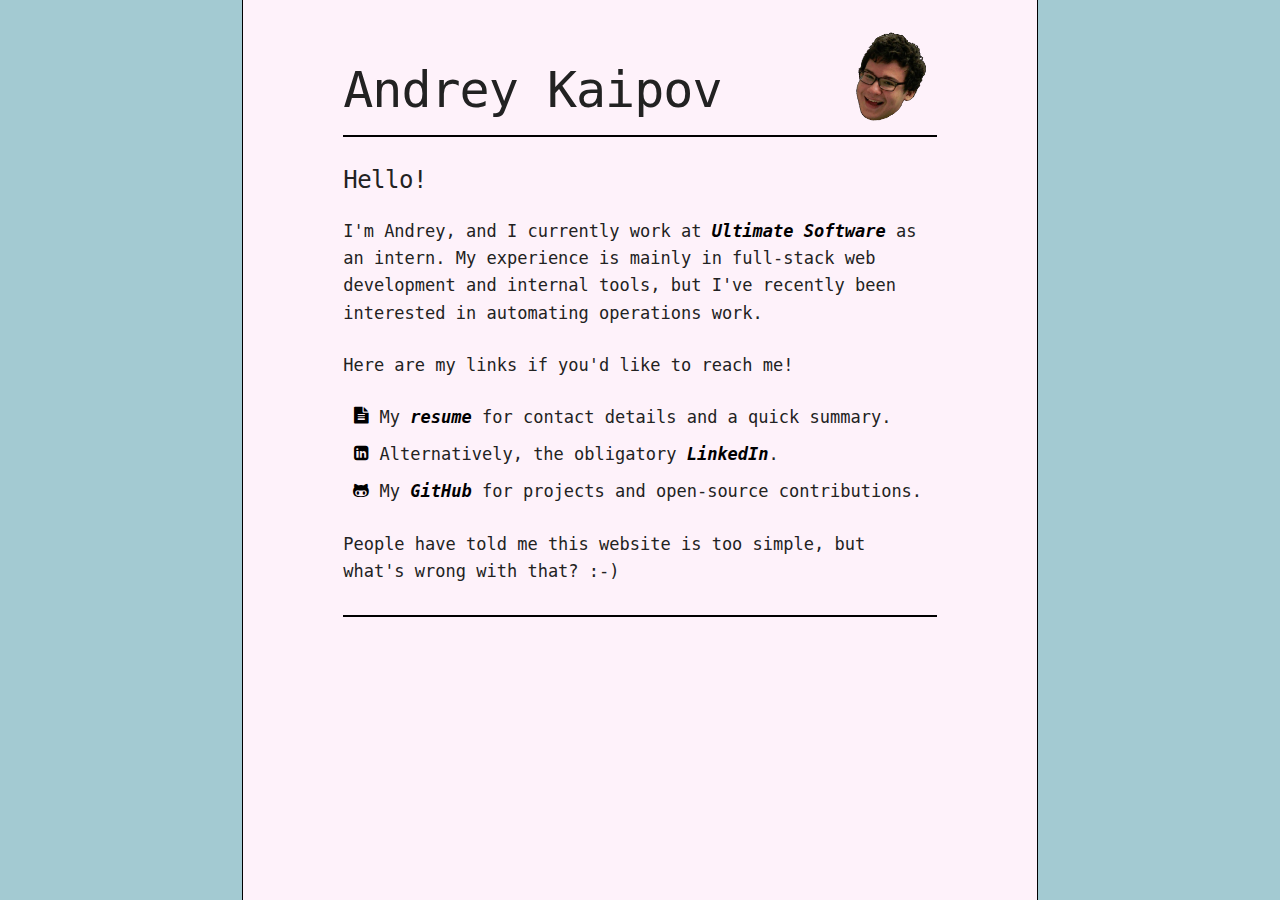
==== index.html @ 9197484c "fix mixed content for google analytics (http -> https)" ====
<!DOCTYPE html>
<html>

<head>
  <meta charset="utf-8">
  <meta http-equiv="X-UA-Compatible" content="IE=edge">
  <meta name="viewport" content="width=device-width, initial-scale=1, user-scalable=no">

  <title>Andrey Kaipov</title>

  <link rel="icon" href="attachments/face-flipped.png" />
  <link rel="stylesheet" href="styles/small-skeleton.css">
  <link rel="stylesheet" href="styles/style.css">
  <link href="https://maxcdn.bootstrapcdn.com/font-awesome/4.7.0/css/font-awesome.min.css" rel="stylesheet" integrity="sha384-wvfXpqpZZVQGK6TAh5PVlGOfQNHSoD2xbE+QkPxCAFlNEevoEH3Sl0sibVcOQVnN"
    crossorigin="anonymous">
</head>

<body>
  <div class="container">
    <div class="row">
      <div class="one column">
        <br>
      </div>
      <div class="ten columns">
        <div class="page-wrapper">
          <div class="header">
            <h1 id="my-name">Andrey Kaipov</h1>
            <img id="my-face" src="attachments/face.png"></img>
            <hr id="top-divider">
          </div>
          <div class="content">
            <h5 id="hello">Hello!</h5>
            <p>
              I'm Andrey, and I currently work at <a href="http://www.ultimatesoftware.com/">Ultimate Software</a> as an intern.
              My experience is mainly in full-stack web development and internal tools, but I've recently been interested in
              automating operations work.
            </p>
            <p>
              Here are my links if you'd like to reach me!
              <ul class='fa-ul'>
                <li><i class="fa-li fa fa-file-text"></i> My <a href="attachments/andrey-kaipov-resume.pdf">resume</a>
                  for contact details and a quick summary.</li>
                <li><i class="fa-li fa fa-linkedin-square"></i> Alternatively, the obligatory
                  <a href="https://www.linkedin.com/in/andrey-kaipov-66699a105">LinkedIn</a>.</li>
                <li><i class="fa-li fa fa-github-alt"></i> My <a href="https://github.com/andreykaipov/">GitHub</a>
                  for projects and open-source contributions.</li>
              </ul>
            </p>
            <p>
              People have told me this website is too simple, but what's wrong with that? :-)
            </p>
          </div>
          <div class="footer">
            <hr>
          </div>
        </div>
      </div>
      <div class="one column">
        <br>
      </div>
    </div>
  </div>

  <!--GOOGLE ANALYTICS-->
  <script>
    (function (i, s, o, g, r, a, m) {
      i['GoogleAnalyticsObject'] = r; i[r] = i[r] || function () {
        (i[r].q = i[r].q || []).push(arguments)
      }, i[r].l = 1 * new Date(); a = s.createElement(o),
        m = s.getElementsByTagName(o)[0]; a.async = 1; a.src = g; m.parentNode.insertBefore(a, m)
    })(window, document, 'script', 'https://www.google-analytics.com/analytics.js', 'ga');
    ga('create', 'UA-70865218-1', 'auto');
    ga('send', 'pageview');
  </script>
</body>

</html>
---- styles/small-skeleton.css ----
/*
* This file is a modified Skeleton CSS file
* with the things I don't need taken out.
*
* Find the original at http://getskeleton.com.
*
* License and copyright:
* Copyright 2014, Dave Gamache
* Free to use under the MIT license.
* http://www.opensource.org/licenses/mit-license.php
*/

/*=================== Grid ===================*/
.container {
    position: relative;
    width: 100%;
    max-width: 960px;
    margin: 0 auto;
    padding: 0 20px;
    box-sizing: border-box;
}
.column,
.columns {
    width: 100%;
    float: left;
    box-sizing: border-box;
}

/* For devices larger than 400px */
@media (min-width: 400px) {
    .container {
        width: 85%;
        padding: 0;
    }
}

/* For devices larger than 550px */
@media (min-width: 550px) {
    .container {
        width: 80%;
    }
    .column,
    .columns {
        margin-left: 4%;
    }
    .column:first-child,
    .columns:first-child {
        margin-left: 0;
    }

    .one.column,
    .one.columns                    { width: 4.66666666667%; }
    .two.columns                    { width: 13.3333333333%; }
    .three.columns                  { width: 22%;            }
    .four.columns                   { width: 30.6666666667%; }
    .five.columns                   { width: 39.3333333333%; }
    .six.columns                    { width: 48%;            }
    .seven.columns                  { width: 56.6666666667%; }
    .eight.columns                  { width: 65.3333333333%; }
    .nine.columns                   { width: 74.0%;          }
    .ten.columns                    { width: 82.6666666667%; }
    .eleven.columns                 { width: 91.3333333333%; }
    .twelve.columns                 { width: 100%; margin-left: 0; }

    .one-third.column               { width: 30.6666666667%; }
    .two-thirds.column              { width: 65.3333333333%; }

    .one-half.column                { width: 48%; }

    /* Offsets */
    .offset-by-one.column,
    .offset-by-one.columns          { margin-left: 8.66666666667%; }
    .offset-by-two.column,
    .offset-by-two.columns          { margin-left: 17.3333333333%; }
    .offset-by-three.column,
    .offset-by-three.columns        { margin-left: 26%;            }
    .offset-by-four.column,
    .offset-by-four.columns         { margin-left: 34.6666666667%; }
    .offset-by-five.column,
    .offset-by-five.columns         { margin-left: 43.3333333333%; }
    .offset-by-six.column,
    .offset-by-six.columns          { margin-left: 52%;            }
    .offset-by-seven.column,
    .offset-by-seven.columns        { margin-left: 60.6666666667%; }
    .offset-by-eight.column,
    .offset-by-eight.columns        { margin-left: 69.3333333333%; }
    .offset-by-nine.column,
    .offset-by-nine.columns         { margin-left: 78.0%;          }
    .offset-by-ten.column,
    .offset-by-ten.columns          { margin-left: 86.6666666667%; }
    .offset-by-eleven.column,
    .offset-by-eleven.columns       { margin-left: 95.3333333333%; }

    .offset-by-one-third.column,
    .offset-by-one-third.columns    { margin-left: 34.6666666667%; }
    .offset-by-two-thirds.column,
    .offset-by-two-thirds.columns   { margin-left: 69.3333333333%; }

    .offset-by-one-half.column,
    .offset-by-one-half.columns     { margin-left: 52%; }
}

/*=================== Base Styles ===================*/
/* Note:
* html is set to 62.5% so that all the REM measurements throughout Skeleton
* are based on 10px sizing. So basically 1.5rem = 15px :-) */
html {
    font-size: 62.5%;
}
body {
    font-size: 1.5rem; /* currently ems cause chrome bug misinterpreting rems on body element */
    line-height: 1.6;
    font-weight: 400;
    font-family: "Raleway", "HelveticaNeue", "Helvetica Neue", Helvetica, Arial, sans-serif;
    color: #222;
}

/*=================== Typography ===================*/
h1, h2, h3, h4, h5, h6 {
    margin-top: 0;
    margin-bottom: 2rem;
    font-weight: 300;
}
h1 { font-size: 4.0rem; line-height: 1.2;  letter-spacing: -.1rem;}
h2 { font-size: 3.6rem; line-height: 1.25; letter-spacing: -.1rem; }
h3 { font-size: 3.0rem; line-height: 1.3;  letter-spacing: -.1rem; }
h4 { font-size: 2.4rem; line-height: 1.35; letter-spacing: -.08rem; }
h5 { font-size: 1.8rem; line-height: 1.5;  letter-spacing: -.05rem; }
h6 { font-size: 1.5rem; line-height: 1.6;  letter-spacing: 0; }

/* Larger than phablet */
@media (min-width: 550px) {
    h1 { font-size: 5.0rem; }
    h2 { font-size: 4.2rem; }
    h3 { font-size: 3.6rem; }
    h4 { font-size: 3.0rem; }
    h5 { font-size: 2.4rem; }
    h6 { font-size: 1.5rem; }
}

p {
    margin-top: 0;
}

/*=================== Lists ===================*/
ul {
    list-style: circle inside;
}
ol {
    list-style: decimal inside;
}
ol, ul {
    padding-left: 0;
    margin-top: 0;
}
ul ul,
ul ol,
ol ol,
ol ul {
    margin: 1.5rem 0 1.5rem 3rem;
    font-size: 90%;
}
li {
    margin-bottom: 1rem;
}

/*=================== Code ===================*/
code {
    padding: .2rem .5rem;
    margin: 0 .2rem;
    font-size: 90%;
    white-space: nowrap;
    background: #F1F1F1;
    border: 1px solid #E1E1E1;
    border-radius: 4px;
}
pre > code {
    display: block;
    padding: 1rem 1.5rem;
    white-space: pre;
}

/*=================== Spacing ===================*/
pre,
blockquote,
p,
form {
    margin-bottom: 2.5rem;
}

/*=================== Utilities ===================*/
.u-full-width {
    width: 100%;
    box-sizing: border-box;
}
.u-max-full-width {
    max-width: 100%;
    box-sizing: border-box;
}
.u-pull-right {
    float: right;
}
.u-pull-left {
    float: left;
}

/*=================== Misc ===================*/
hr {
    margin-top: 3rem;
    margin-bottom: 3.5rem;
    border-width: 0;
    border-top: 1px solid #E1E1E1;
}

/*=================== Clearing ===================*/
/* Self Clearing Goodness */
.container:after,
.row:after,
.u-cf {
    content: "";
    display: table;
    clear: both;
}

/*=================== Media Queries ===================*/
/*
* Note: The best way to structure the use of media queries is to create the queries
* near the relevant code. For example, if you wanted to change the styles for buttons
* on small devices, paste the mobile query code up in the buttons section and style it
* there.
*/
/* Larger than mobile */
@media (min-width: 400px) {
}

/* Larger than phablet (also point when grid becomes active) */
@media (min-width: 550px) {
}

/* Larger than tablet */
@media (min-width: 750px) {
}

/* Larger than desktop */
@media (min-width: 1000px) {
}

/* Larger than Desktop HD */
@media (min-width: 1200px) {
}
---- styles/style.css ----
/* Content stuff */
body {
  margin: 0 auto;
  background-color: #a3cad2;
  font-size: 1.7rem;
  font-family: Consolas, monaco, monospace, Verdana; }

.ten.columns {
  background-color: #fef2fa;
  outline: solid 1px black;
  padding: 60px 100px 0px 100px; }

/* Fill content to the botttom of the page. */
html, body, .container, .row {
  height: 100%; }

.ten.columns {
  min-height: 100%; }

/* Pad my name so that Skeleton can split it into two lines earlier. */
#my-name {
  padding-right: 100px; }

/* Tell me I'm pretty. */
#my-face {
  height: 100px;
  float: right;
  margin: -115px 0px -100px 0px; }

#top-divider {
  margin-top: -5px;
  margin-bottom: 20px; }

#hello {
  padding-top: 5px; }

hr {
  background-color: #000;
  border-width: 0px;
  height: 2px; }

ul.fa-ul li i.fa-li {
  color: #000; }

a {
  font-style: italic;
  text-decoration: none;
  color: #000;
  font-weight: bold; }

a:hover {
  text-decoration: underline;
  color: #000; }

/* Desktop first. Boooo mobile. */
/* If width <= 865px, my name splits into two lines, so move the content up a bit. */
@media (max-width: 865px) {
  .ten.columns {
    padding: 20px; } }
/* If width <= 549px, Skeleton resizes so that the columns have width 100%,
 * so hide the side columns and adjust the content's top padding again. */
@media (max-width: 549px) {
  .one.column {
    display: none; }

  .ten.columns {
    padding: 50px; } }
/* If width <= 455px, my name splits into two lines, so same deal as above. */
@media (max-width: 455px) {
  .ten.columns {
    padding: 20px; } }
/* For debugging. */
/*.columns, .row, .container {
    border: solid 1px black;
}*/

/*# sourceMappingURL=style.css.map */
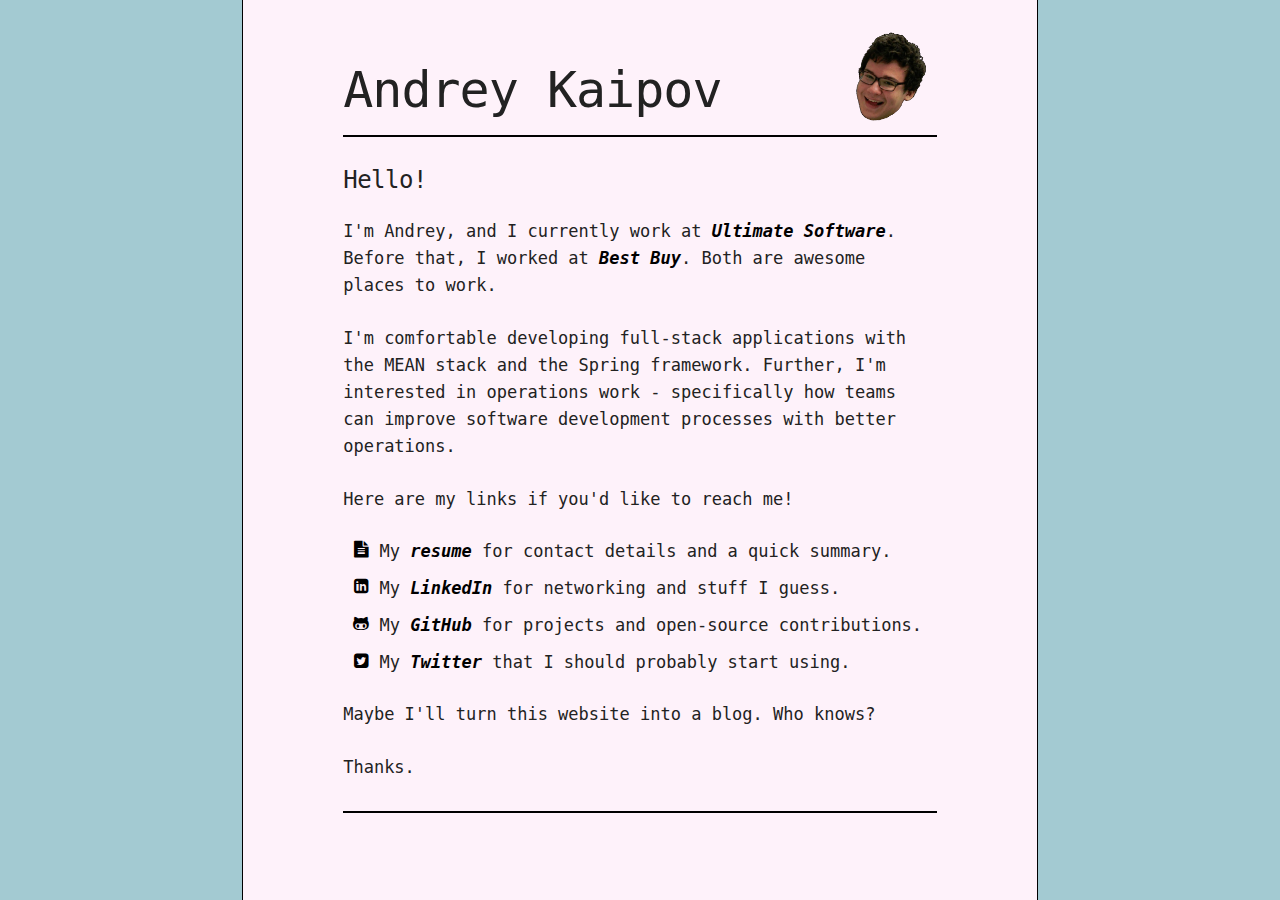
==== commit 786a54c0: "Update about me" ====
--- a/index.html
+++ b/index.html
@@ -31,23 +31,33 @@
           <div class="content">
             <h5 id="hello">Hello!</h5>
             <p>
-              I'm Andrey, and I currently work at <a href="http://www.ultimatesoftware.com/">Ultimate Software</a> as an intern.
-              My experience is mainly in full-stack web development and internal tools, but I've recently been interested in
-              automating operations work.
+              I'm Andrey, and I currently work at <a href="http://www.ultimatesoftware.com/">Ultimate Software</a>.
+              Before that, I worked at <a href="https://www.bestbuy.com">Best Buy</a>. Both are awesome places to work.
+            </p>
+            <p>
+              I'm comfortable developing full-stack applications with the MEAN stack and the Spring framework.
+              Further, I'm interested in operations work - specifically how teams can improve software development
+              processes with better operations.
             </p>
             <p>
               Here are my links if you'd like to reach me!
               <ul class='fa-ul'>
                 <li><i class="fa-li fa fa-file-text"></i> My <a href="attachments/andrey-kaipov-resume.pdf">resume</a>
                   for contact details and a quick summary.</li>
-                <li><i class="fa-li fa fa-linkedin-square"></i> Alternatively, the obligatory
-                  <a href="https://www.linkedin.com/in/andrey-kaipov-66699a105">LinkedIn</a>.</li>
-                <li><i class="fa-li fa fa-github-alt"></i> My <a href="https://github.com/andreykaipov/">GitHub</a>
+                <li><i class="fa-li fa fa-linkedin-square"></i> My <a href="https://linkedin.com/in/andrey-kaipov">LinkedIn</a>
+                  for networking and stuff I guess.</li>
+                <li><i class="fa-li fa fa-github-alt"></i> My <a href="https://github.com/andreykaipov">GitHub</a>
                   for projects and open-source contributions.</li>
+                <li><i class="fa-li fa fa-twitter-square"></i> My <a href="https://twitter.com/andreykaipov">Twitter</a>
+                  that I should probably start using.</li>
               </ul>
+            </ul>
             </p>
             <p>
-              People have told me this website is too simple, but what's wrong with that? :-)
+              Maybe I'll turn this website into a blog. Who knows?
+            </p>
+            <p>
+              Thanks.
             </p>
           </div>
           <div class="footer">
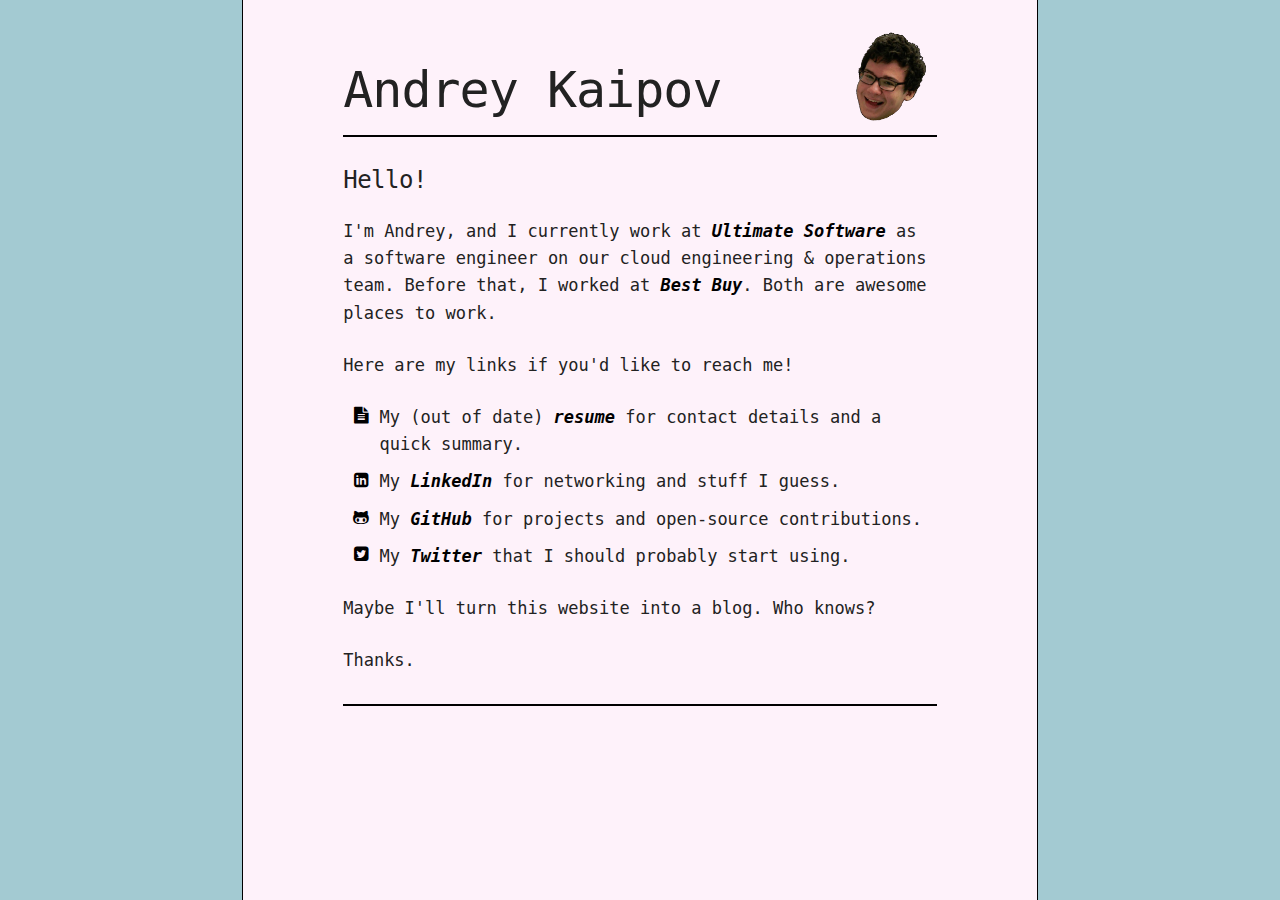
==== commit 3acd0336: "Update index.html" ====
--- a/index.html
+++ b/index.html
@@ -31,18 +31,14 @@
           <div class="content">
             <h5 id="hello">Hello!</h5>
             <p>
-              I'm Andrey, and I currently work at <a href="http://www.ultimatesoftware.com/">Ultimate Software</a>.
-              Before that, I worked at <a href="https://www.bestbuy.com">Best Buy</a>. Both are awesome places to work.
-            </p>
-            <p>
-              I'm comfortable developing full-stack applications with the MEAN stack and the Spring framework.
-              Further, I'm interested in operations work - specifically how teams can improve software development
-              processes with better operations.
+              I'm Andrey, and I currently work at <a href="http://www.ultimatesoftware.com/">Ultimate Software</a> as a
+              software engineer on our cloud engineering & operations team. Before that, I worked at
+              <a href="https://www.bestbuy.com">Best Buy</a>. Both are awesome places to work.
             </p>
             <p>
               Here are my links if you'd like to reach me!
               <ul class='fa-ul'>
-                <li><i class="fa-li fa fa-file-text"></i> My <a href="attachments/andrey-kaipov-resume.pdf">resume</a>
+                <li><i class="fa-li fa fa-file-text"></i> My (out of date) <a href="attachments/andrey-kaipov-resume.pdf">resume</a>
                   for contact details and a quick summary.</li>
                 <li><i class="fa-li fa fa-linkedin-square"></i> My <a href="https://linkedin.com/in/andrey-kaipov">LinkedIn</a>
                   for networking and stuff I guess.</li>
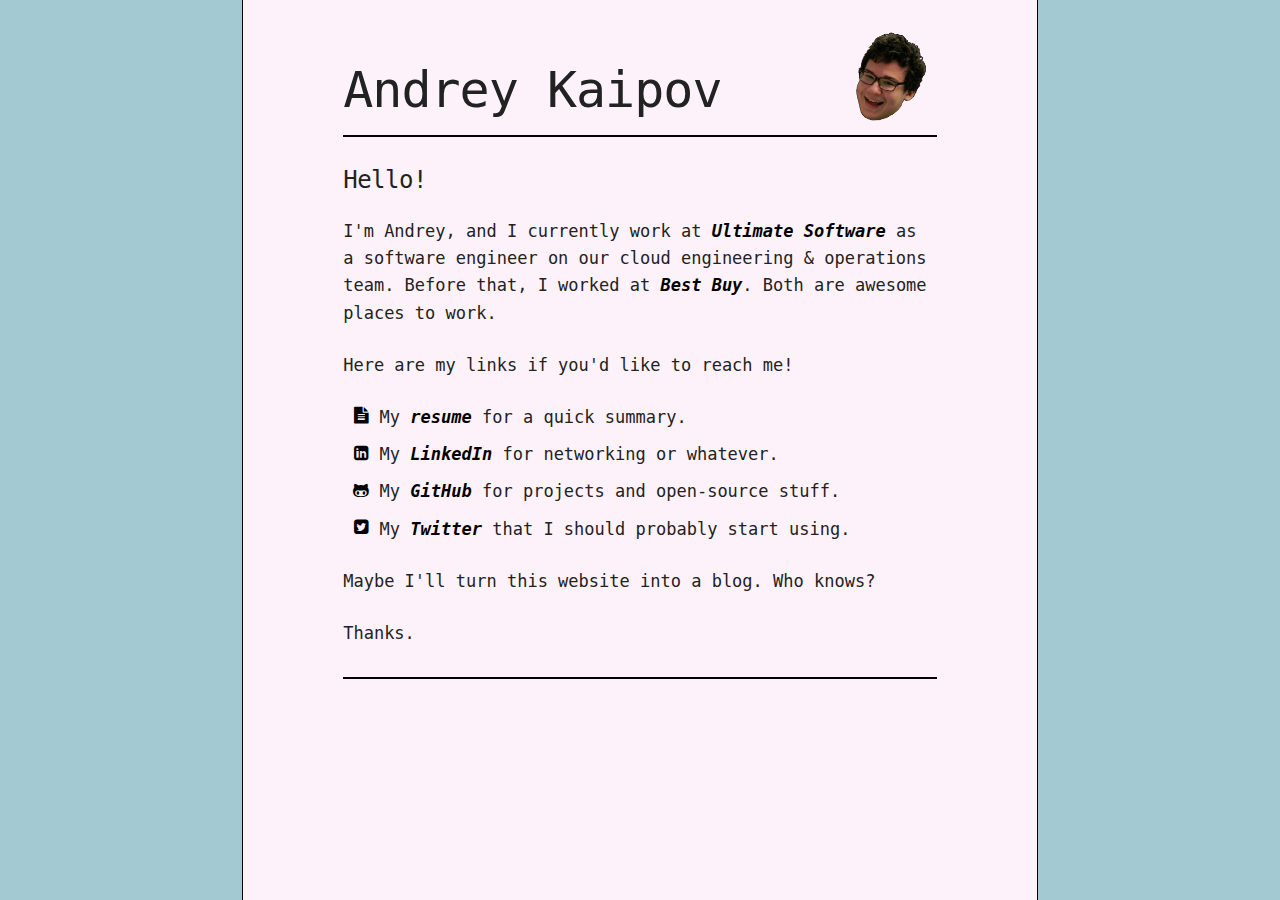
==== commit 69f7f9da: "update links and descriptions" ====
--- a/index.html
+++ b/index.html
@@ -38,12 +38,12 @@
             <p>
               Here are my links if you'd like to reach me!
               <ul class='fa-ul'>
-                <li><i class="fa-li fa fa-file-text"></i> My (out of date) <a href="attachments/andrey-kaipov-resume.pdf">resume</a>
-                  for contact details and a quick summary.</li>
+                <li><i class="fa-li fa fa-file-text"></i> My <a href="attachments/andrey-kaipov-resume.pdf">resume</a>
+                  for a quick summary.</li>
                 <li><i class="fa-li fa fa-linkedin-square"></i> My <a href="https://linkedin.com/in/andrey-kaipov">LinkedIn</a>
-                  for networking and stuff I guess.</li>
+                  for networking or whatever.</li>
                 <li><i class="fa-li fa fa-github-alt"></i> My <a href="https://github.com/andreykaipov">GitHub</a>
-                  for projects and open-source contributions.</li>
+                  for projects and open-source stuff.</li>
                 <li><i class="fa-li fa fa-twitter-square"></i> My <a href="https://twitter.com/andreykaipov">Twitter</a>
                   that I should probably start using.</li>
               </ul>
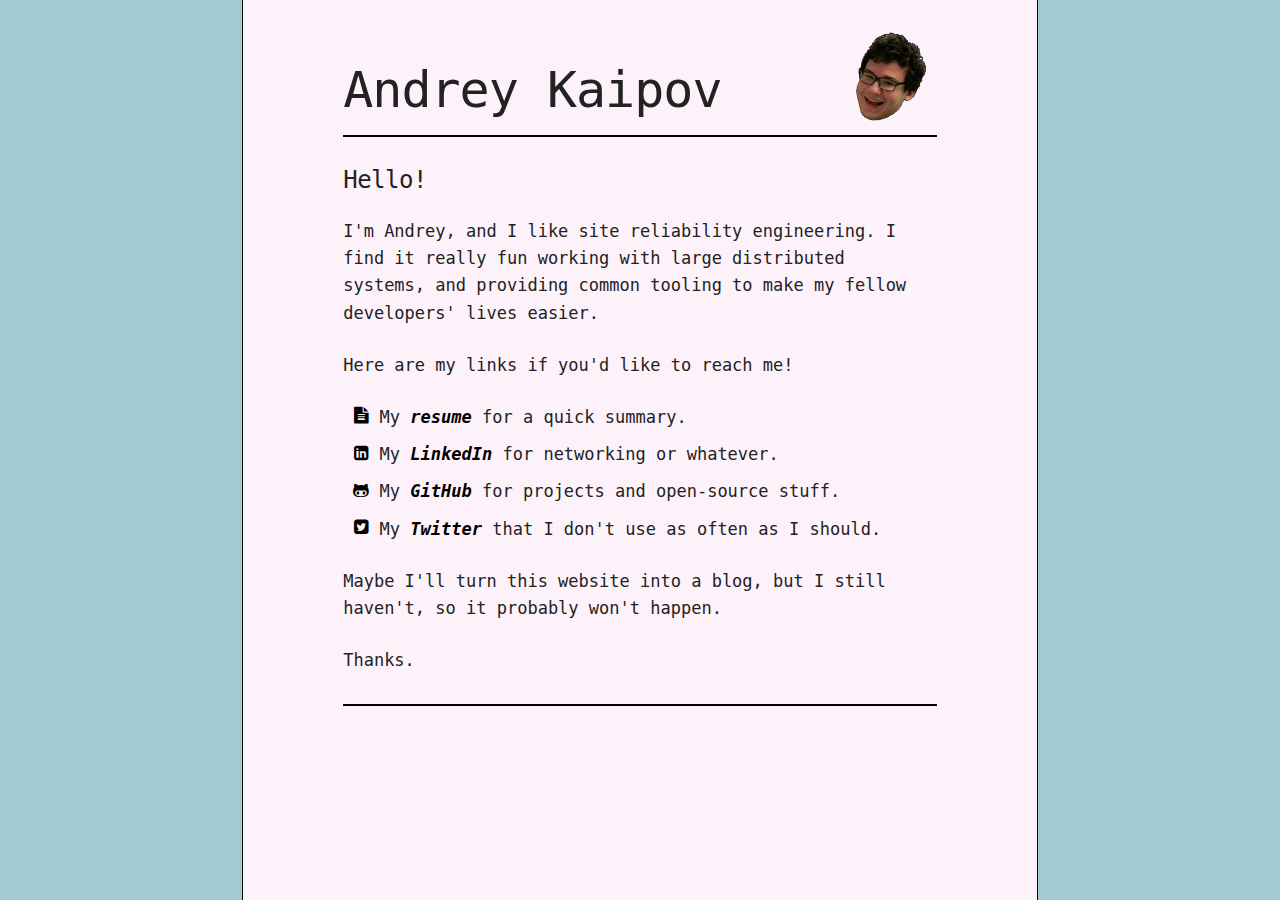
==== commit 111c3274: "Update index.html" ====
--- a/index.html
+++ b/index.html
@@ -31,26 +31,25 @@
           <div class="content">
             <h5 id="hello">Hello!</h5>
             <p>
-              I'm Andrey, and I currently work at <a href="http://www.ultimatesoftware.com/">Ultimate Software</a> as a
-              software engineer on our cloud engineering & operations team. Before that, I worked at
-              <a href="https://www.bestbuy.com">Best Buy</a>. Both are awesome places to work.
+              I'm Andrey, and I like site reliability engineering. I find it really fun working with large
+              distributed systems, and providing common tooling to make my fellow developers' lives easier.
             </p>
             <p>
               Here are my links if you'd like to reach me!
               <ul class='fa-ul'>
-                <li><i class="fa-li fa fa-file-text"></i> My <a href="attachments/andrey-kaipov-resume.pdf">resume</a>
+                <li><i class="fa-li fa fa-file-text"></i> My <a href="resume.pdf">resume</a>
                   for a quick summary.</li>
-                <li><i class="fa-li fa fa-linkedin-square"></i> My <a href="https://linkedin.com/in/andrey-kaipov">LinkedIn</a>
+                <li><i class="fa-li fa fa-linkedin-square"></i> My <a href="https://linkedin.com/in/kaipov">LinkedIn</a>
                   for networking or whatever.</li>
                 <li><i class="fa-li fa fa-github-alt"></i> My <a href="https://github.com/andreykaipov">GitHub</a>
                   for projects and open-source stuff.</li>
                 <li><i class="fa-li fa fa-twitter-square"></i> My <a href="https://twitter.com/andreykaipov">Twitter</a>
-                  that I should probably start using.</li>
+                  that I don't use as often as I should.</li>
               </ul>
             </ul>
             </p>
             <p>
-              Maybe I'll turn this website into a blog. Who knows?
+              Maybe I'll turn this website into a blog, but I still haven't, so it probably won't happen.
             </p>
             <p>
               Thanks.
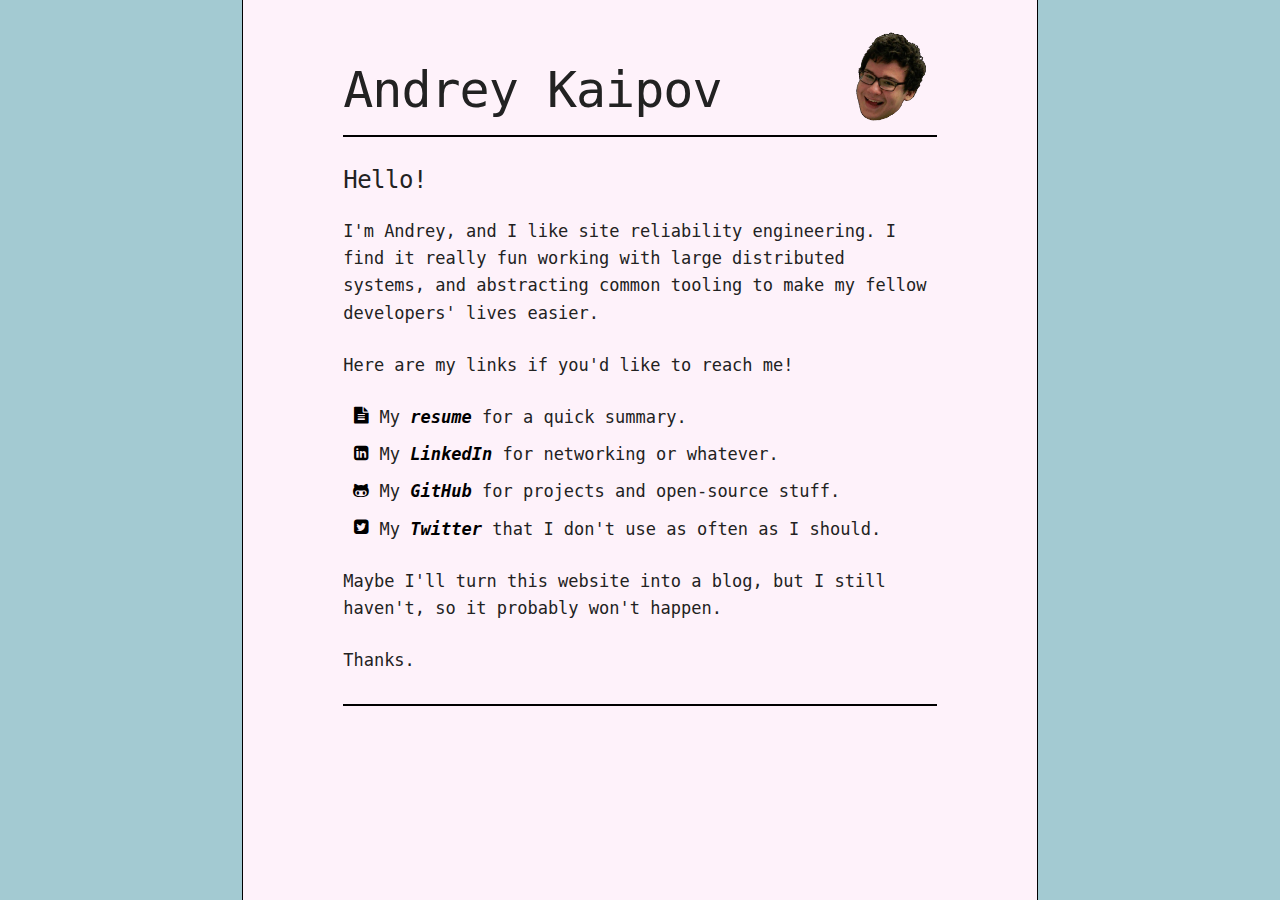
==== commit c58b494a: "Update index.html" ====
--- a/index.html
+++ b/index.html
@@ -32,7 +32,7 @@
             <h5 id="hello">Hello!</h5>
             <p>
               I'm Andrey, and I like site reliability engineering. I find it really fun working with large
-              distributed systems, and providing common tooling to make my fellow developers' lives easier.
+              distributed systems, and abstracting common tooling to make my fellow developers' lives easier.
             </p>
             <p>
               Here are my links if you'd like to reach me!
